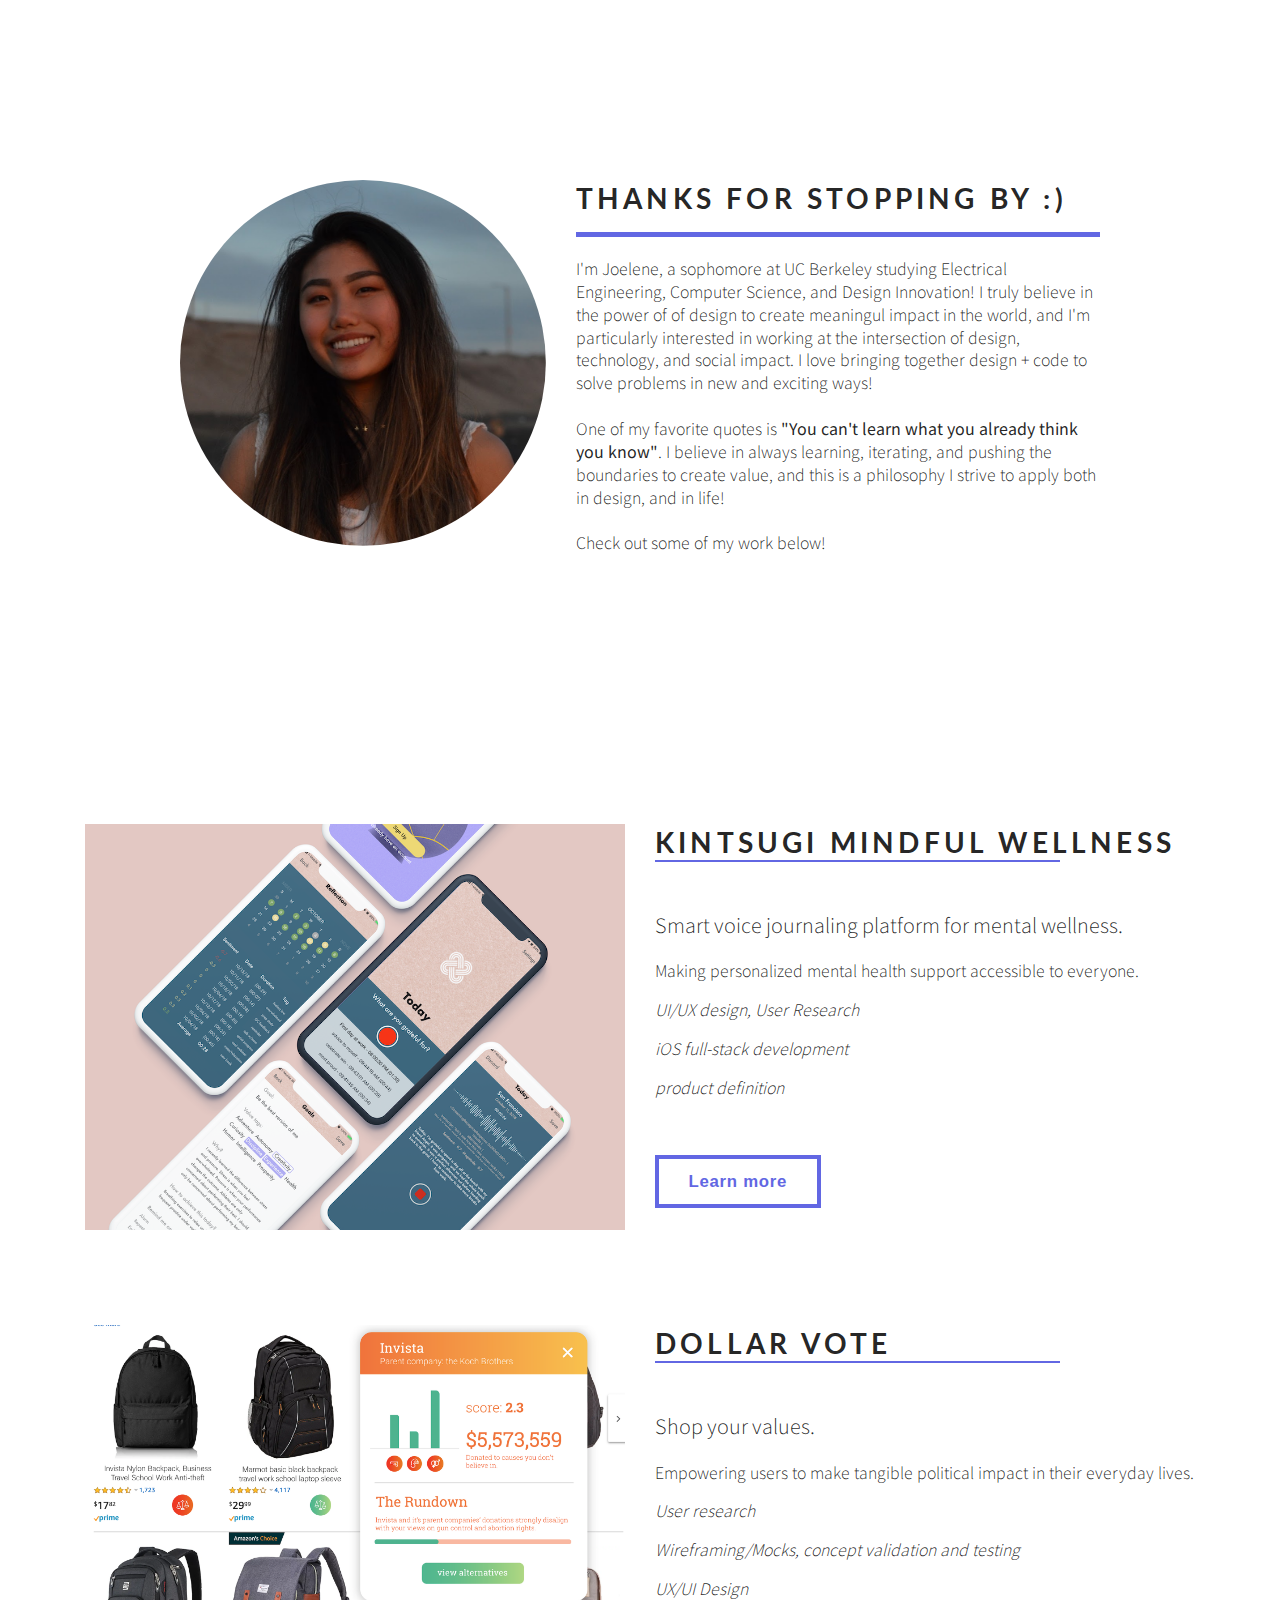
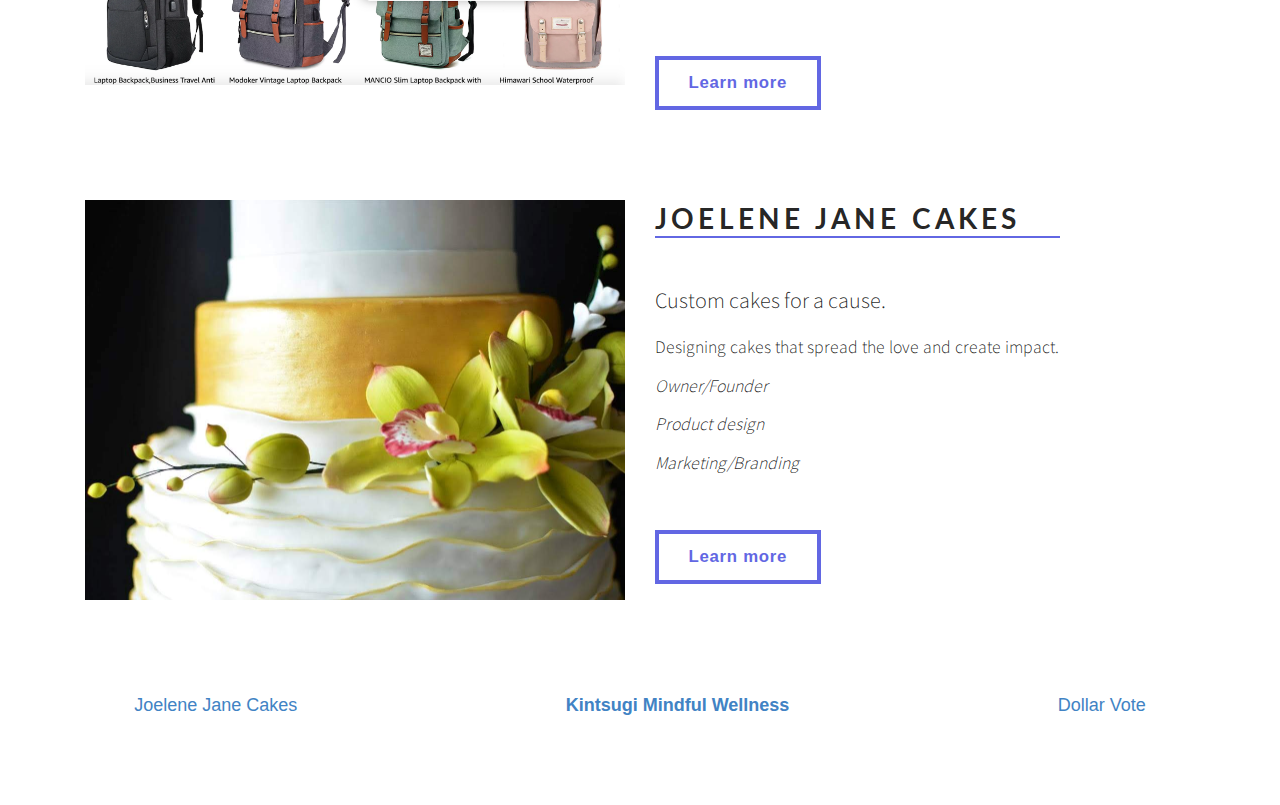
==== index.html @ 277ef2e5 "personal portfolio first commit" ====
<!DOCTYPE html>
<html>
  <head>
    <meta charset="utf-8">
    <title>my portfolio</title>
      <meta name="viewport" content="width=device-width, initial-scale=1.0">
      <link rel="stylesheet" href="css/styles.css" type="text/css">
      <link rel="stylesheet" href="css/dollar-vote.css" type="text/css">
      <link rel="stylesheet" href="css/kintsugi.css" type="text/css">
      <link rel="stylesheet" href="css/button.css" type="text/css">
      <link rel="stylesheet" href="css/about.css" type="text/css">
      <link rel="stylesheet" href="css/bootstrap-grid.css" type="text/css">
      <link href="https://fonts.googleapis.com/css?family=Noto+Sans+HK:300,400,500,700,900&display=swap" rel="stylesheet">

      <link rel="stylesheet" type="text/css" href="semantic/dist/semantic.min.css">
<script
  src="https://code.jquery.com/jquery-3.1.1.min.js"
  integrity="sha256-hVVnYaiADRTO2PzUGmuLJr8BLUSjGIZsDYGmIJLv2b8="
  crossorigin="anonymous"></script>
<script src="semantic/dist/semantic.min.js"></script>
  </head>
  <body>
    <!-- <div class="background-image">
    <svg version="1.1" id="Layer_1" xmlns="http://www.w3.org/2000/svg" xmlns:xlink="http://www.w3.org/1999/xlink" x="0px" y="0px"
	 viewBox="0 0 1366 768" style="enable-background:new 0 0 1366 768;" xml:space="preserve">
<style type="text/css">
	.st0{fill:none;}
	.st1{fill:#FBF4FF;}
	.st2{fill:#9794FF;}
</style>
<line class="st0" x1="608.1" y1="275.5" x2="608" y2="276.5"/>
<path class="st1" d="M0,0l884,0c-85,20.9-136.4,57.1-168,87c-41.4,39.2-42,61.3-83,87c-47,29.4-94.8,30.8-171,32
	c-125.6,2.1-124-22.6-169-8c-72.4,23.5-76.6,87.2-179,190c-44.1,44.2-85.7,74.9-114,94V0z"/>
<path class="st2" d="M0,0l577.7,0C589,75.5,562.3,101.7,555,108c-29.4,25.4-78.5,16.7-141.3,5.7C338.8,100.6,304.8,79.1,283,98
	c-19.8,17.2-6.2,47.6-28,62c-22.2,14.7-43.2-12.1-73-4c-47.8,12.9-39.4,94-98,136c-28.3,20.3-61,23.4-84,23V0z"/>
</svg>
</div> -->
    <main class="container">
      <div class="pad-top">
        <div class="row project-container">

          <div class="col-md-1">
          </div>
          <div class="col-md-10">
            <div class="row">
              <div class="col-md-5">
                <img src="img/joelene.png" class="profile-photo">
              </div>
              <div class="col-md-7">
                <h1>Thanks for stopping by :)</h1><p></p>
                <div class="underline-dv-title"></div><br>
                <p>I'm Joelene, a sophomore at UC Berkeley studying Electrical Engineering,
                  Computer Science, and Design Innovation! I truly believe in the power of
                  of design to create meaningul impact in the world, and I'm particularly
                  interested in working at the intersection of design, technology, and social impact.
                  I love bringing together design + code to solve problems in new and exciting ways!<br><br>
                  One of my favorite quotes is <strong>"You can't learn what you already think you know"</strong>.
                  I believe in always learning, iterating, and pushing the boundaries to create value, and this is
                  a philosophy I strive to apply both in design, and in life!<br><br>
                  Check out some of my work below!
              </div>
            </div>
          </div>
          <div class="col-md-1">
          </div>
          </div>
        </div>
      <section class="bottom-nav">
        <!-- <a href="cakes.html" class="inactive">Joelene Jane Cakes</a>
        <a href="kintsugi.html" class="inactive">Kintsugi Mindful Wellness</a>
        <a href="dollar-vote.html" class="inactive">Dollar Vote</a> -->
      </section>
    </main>
    <main class="container">
      <div class="row project-container">
        <div class="col">
          <img src="img/app-store-banner.png" class="cakes-logo">
        </div>
        <div class="col">
          <h1> Kintsugi Mindful Wellness</h1><br>
          <div class="underline-dv"></div><br>
          <p class="quote"> <br>Smart voice journaling platform for mental wellness. </p><br>
          <p>Making personalized mental health support accessible to everyone.</p>
          <p><i>UI/UX design, User Research</i></p>
          <p><i>iOS full-stack development</i></p>
          <p><i>product definition</i></p>
            <div class="home-button">
              <a href="kintsugi.html"><button class="btn draw-border">Learn more</button></a>
            </div>
          </div>
        </div>
      </div>
      <div class="row project-container">
        <div class="col">
          <img src="img/dollar-vote/4x/amazon-screen-2.png" class="cakes-logo">
        </div>
        <div class="col">
          <h1>  Dollar Vote</h1><br>
          <div class="underline-dv"></div><br>
          <p class="quote"><br>Shop your values.</p><br>
          <p>Empowering users to make tangible political impact in their everyday lives.</p>
          <p><i><p>User research</p>
          <p>Wireframing/Mocks, concept validation and testing</p>
          <p>UX/UI Design</p></i></p>
            <div class="home-button">
              <a href="dollar-vote.html"><button class="btn draw-border">Learn more</button></a>
            </div>
          </div>
      </div>
      <div class="row project-container">
        <div class="col">
          <img src="img/cakes/orchid.jpg" class="cakes-logo">
        </div>
        <div class="col">
          <h1>  Joelene Jane Cakes</h1>
          <div class="underline-dv"></div><br>
          <p class="quote"><br>Custom cakes for a cause. </p><br>
          <p>Designing cakes that spread the love and create impact.</p>
          <p><i><p> Owner/Founder </p>
          <p> Product design</p>
          <p> Marketing/Branding</p></i><p>
            <div class="home-button">
              <a href="cakes.html"><button class="btn draw-border">Learn more</button></a>
            </div>
          </div>
      </div>
    </main>
    <section class="bottom-nav">
      <a href="cakes.html" class="inactive">Joelene Jane Cakes</a>
      <a href="kintsugi.html" class="active">Kintsugi Mindful Wellness</a>
      <a href="dollar-vote.html" class="inactive">Dollar Vote</a>
    </section>
  </body>
</html>
---- css/styles.css ----
html {
  height: 100%;
}

body {
  margin: 0;
}

nav {
  position: fixed;
  z-index: 1;
  left: 0;
  right: 0;
}

h1 {
  /* font-family: 'Noto Sans HK', sans-serif; */
  font-family: 'Source Sans Pro', sans-serif;
  font-weight: 600;
  font-size: 50px;
}

h2 {
  /* font-family: 'Noto Sans HK', sans-serif; */
  font-family: 'Source Sans Pro', sans-serif;
  font-weight: 600;
  font-size: 50px;
}

h3 {
  font-family: 'Noto Sans HK', sans-serif;
  font-weight: 600;
  font-size: 50px;
  background-color: #f5d03d;
}

h4 {
  font-family: 'Noto Sans HK', sans-serif;
  font-weight: 500;
  font-size: 20px;
  background-color: #f5d03d;
}


p, a, li {
  font-family: 'Noto Sans HK', sans-serif;
  font-weight: 200;
  font-size: 16px;
}
.navigation-bar {
  box-shadow: 5px 5px 10px 0px rgba(0,0,0,0.05);
  text-align: center;
  background-color: white;
  margin-top: 0;
  margin-bottom: 40px;
  display: flex;
  justify-content: center;
  align-items: center;
  height: 8vh;
}
/* .background-image {
  z-index: -1
} */
/*
.container-1 {
  position: -80vh;
  background: url(img/4x/b)
} */
/* .home-background {
  background: url(/img/SVG/blobs.svg);
  background-position: left;
  background-repeat: no-repeat;
} */

/* .container-1 {
  background: url(img/4x/blobs.png)
} */

.navigation-bar li {
  display: inline-block;
  margin-left: 10px;
  margin-right: 10vh;
  color: #rgba(255, 0, 0, 0.5);
}

.header-links {
  text-align: center;
  margin-top: 0;
  margin-bottom: 40px;
  display: flex;
  justify-content: flex-start;
  align-items: center;
  height: 10vh;
}

.header-links li {
  display: inline-block;
  margin-left: 10px;
  margin-right: 10vh;
  color: #rgba(255, 0, 0, 0.5);
}

.header-image {
  position: absolute;
  left: -50px;
  height: 70vh;
  max-width: 1000px;
}

.title-home {
  color: white;
  margin-top: 15vh;
  padding-left: 20vw;
  padding-right: 20vw;
}

h1, h2 {
	display: inline;
	font-family: 'Oswald', sans-serif;
	text-transform: uppercase;
	line-height: 3rem;
}

h1 {
	letter-spacing: 0.3rem;
	font-weight: 700;
}

h2 {
	font-weight: 400;
	letter-spacing: 0.2rem;
	font-size: 2.6rem;
}

h2.after:after {
	content: "";
	display: inline-block;
	height: 3px;
	color: black;
	width: 30px;
	background-color: black;
	position: relative;
	bottom: 7px;
	margin-left: 10px;
	margin-right: 10px;
}

/* h1 {
  font-family: Avenir Next;
  font-weight: 400;
  margin: 5rem;
} */

.text-center {
  text-align: center;
}

.magical--underline {
  cursor: pointer;
  background-image: linear-gradient(45deg, #225e9e 0%, #712c69 100%);
  background-repeat: no-repeat;
  background-size: 100% .1em;
  background-position: 0 95%;
  transition: background-size .25s linear, color .2s linear;
  text-decoration: none;
  padding: 2px;
}
.magical--underline:hover {
  color: #fff;
  background-size: 100% 95%;
}

.top-section {
  padding-bottom:10vh;
}

.main-header {
  margin: 0 auto;
}

.email-me {
  padding-top = 50px;
}

img {
  max-width: 100%;
}

.work-image {
  position: relative;
  width: 100%;
  cursor: pointer;
  background-image: linear-gradient(45deg, #225e9e 0%, #712c69 100%);
  background-repeat: no-repeat;
  background-size: 100% .1em;
  background-position: 0 95%;
  transition: background-size .25s linear, color .2s linear;
  text-decoration: none;
  padding: 2px;
}

.cake-logo {
  height:10vh;
}

.work-image::after {
  display: block;
  position: relative;
  background-image: linear-gradient(to bottom, rgba(255, 255, 255, 0) 0, #fff 100%);
  margin-top: -150px;
  height: 150px;
  width: 100%;
  content: '';
}

.work h4{
  position: absolute;
  z-index: 1;
  top: -30px;
  left: -15px;
}

.card-row {
  padding-top: 10vh;
  padding-bottom: 10vh;
}

footer {
  background-color: #75e3dd;
}

.social-icon {
   height: 40px;
   margin: 10px;
}

.social-icons-container {
  text-align: center;
}

.project-container {
  padding-top:10vh;
}
.bottom-nav {
  padding-top:10vh;
  padding-bottom:10vh;
  display: flex;
  justify-content: space-around;
  align-items: center;
}

.active {
  font-family: 'Source Sans Pro', sans-serif;
  font-weight: 700;
  font-size: 18px;
  color:
}
.inactive {
  font-family: 'Source Sans Pro', sans-serif;
  font-weight: 400;
  font-size: 18px;
}


.card-container-home {
  /* padding-top:5vh; */
  width: 40vh;
  border-radius: 10px;
  background-color: #FFFFFF;
  box-shadow: 5px 5px 10px 5px rgba(0,0,0,0.05);
  display: flex;
  align-items: flex-start;
}
---- css/dollar-vote.css ----
.screenshot {
  border-radius: 10px;
  margin: 0 auto;
  /* box-shadow: 5px 5px 10px 0px rgba(0,0,0,0.05); */
}

.cards-titles-dv {
  min-height: 50vh;
  align-items: center;
  background-color: #6267E3;
}

.title-dv {
  color: white;
  margin-top: 15vh;
}

.underline-dv {
  background-image: linear-gradient(45deg, #6267E3 0%, #6267E3 100%);
  background-repeat: no-repeat;
  background-size: 75% 1em;
  height:2px;
}
.underline-dv-title {
  background-image: linear-gradient(45deg, #6267E3 0%, #6267E3 100%);
  background-repeat: no-repeat;
  background-size: 100% 3em;
  height:5px;
}

.user-research {
  padding-top: 10vh;
}

.cake {
  height:200px;
}
---- css/kintsugi.css ----
.quote {
  font-size: 20px;
  margin: 0 auto;
}
/* .titlee-container {
  text-align: center;
} */
.title-container {
  text-align: center;
  width=100%;
  display: flex;
  justify-content: center;
  margin-top:0 auto;
}

.tool-icon {
  height: 30px;
}

.xcode {
  padding-left: 10px;
}

.tools-icons-container {
  padding-right:20px;
}

.cards-titles {
  background-color: #ffdbd4;
  min-height: 50vh;
  align-items: center;
}

.title {
  margin-top: 15vh;
}

.overview {
  padding-top:10vh;
}

.cards {
  margin: 0 auto;
  margin-top: 5vh;
  display: flex;
  justify-content: flex-start;
}

.cards-container {
  margin:0 auto;
  width: 300px;
  width: 80%;
  display: flex;
  justify-content: center;
}

.card-box {
  display: flex;
  justify-content: center;
  padding-left: 100px;
  margin-bottom: 10vh;


}

.card-container {
  border-radius: 10px;
  background-color: #FFFFFF;
  box-shadow: 5px 5px 10px 0px rgba(0,0,0,0.05);
  display: flex;
  align-items: flex-start;
}

.card-contents {
  border-radius: 20px;
  margin: 20px;
  align-items: center;
}

.process-title {
  text-align: left;
}

.key-insights {
  padding-top: 10vh;
}

.screenshot {
  border-radius: 10px;
  margin: 0 auto;
  box-shadow: 5px 5px 10px 0px rgba(0,0,0,0.05);
}
.screenshot-row-inspiration {
  padding-top:10vh;
}
.screenshot-row {
  padding-top: 5vh;
  padding-bottom: 5vh;

}

.popup {
  margin: 0 auto;
}

.popup-container {
  padding-bottom: 5vh;
}

.popup-image {
  width:110%;
}

.blog {
  height:50vh;
}

.description{
  padding-top: 5vh;
}

.step-section {
  padding-top:5vh;
  padding-bottom: 5vh;
}

.audio {
  padding-top: 7vh;
}

.left-side {
  background-color: #ffdbd4;
}

.right-side {
  background-color: #ffdbd4;
}

.impact {
  padding-top: 5vh;
  padding-bottom: 5vh;
}
.underline {
  background-image: linear-gradient(45deg, #ffdbd4 0%, #ffdbd4 100%);
  background-repeat: no-repeat;
  background-size: 75% 1em;
  height:2px;
}

.app-store {
  background-color: #ffdbd4;
  height: 70%;
}

.popups {
  background-color: #dacfff;
}

.problem-statement {
  padding-top: 10vh;
}

.underline-dv-title {
  background-image: linear-gradient(45deg, #6267E3 0%, #6267E3 100%);
  background-repeat: no-repeat;
  background-size: 100% 3em;
  height:5px;
}
---- css/button.css ----
.home-button {
  padding-top:40px;
}

.draw-border {
  box-shadow: inset 0 0 0 4px #6267E3;
  color: #6267E3;
  transition: color 0.25s 0.0833333333s;
  position: relative;
}
.draw-border::before, .draw-border::after {
  border: 0 solid transparent;
  box-sizing: border-box;
  content: '';
  pointer-events: none;
  position: absolute;
  width: 0;
  height: 0;
  bottom: 0;
  right: 0;
}
.draw-border::before {
  border-bottom-width: 4px;
  border-left-width: 4px;
}
.draw-border::after {
  border-top-width: 4px;
  border-right-width: 4px;
}
.draw-border:hover {
  color: #ffe593;
}
.draw-border:hover::before, .draw-border:hover::after {
  border-color: #ffe593;
  transition: border-color 0s, width 0.25s, height 0.25s;
  width: 100%;
  height: 100%;
}
.draw-border:hover::before {
  transition-delay: 0s, 0s, 0.25s;
}
.draw-border:hover::after {
  transition-delay: 0s, 0.25s, 0s;
}

.btn {
  background: none;
  border: none;
  cursor: pointer;
  line-height: 1.5;
  font: 700 1.2rem 'Roboto Slab', sans-serif;
  padding: 1em 2em;
  letter-spacing: 0.05rem;
}
.btn:focus {
  outline: 2px #ffe593;
}
---- css/about.css ----
.profile-photo{
  clip-path: circle(50% at 50% 50%);
}

.pad-top {
  padding-top: 10vh;
}
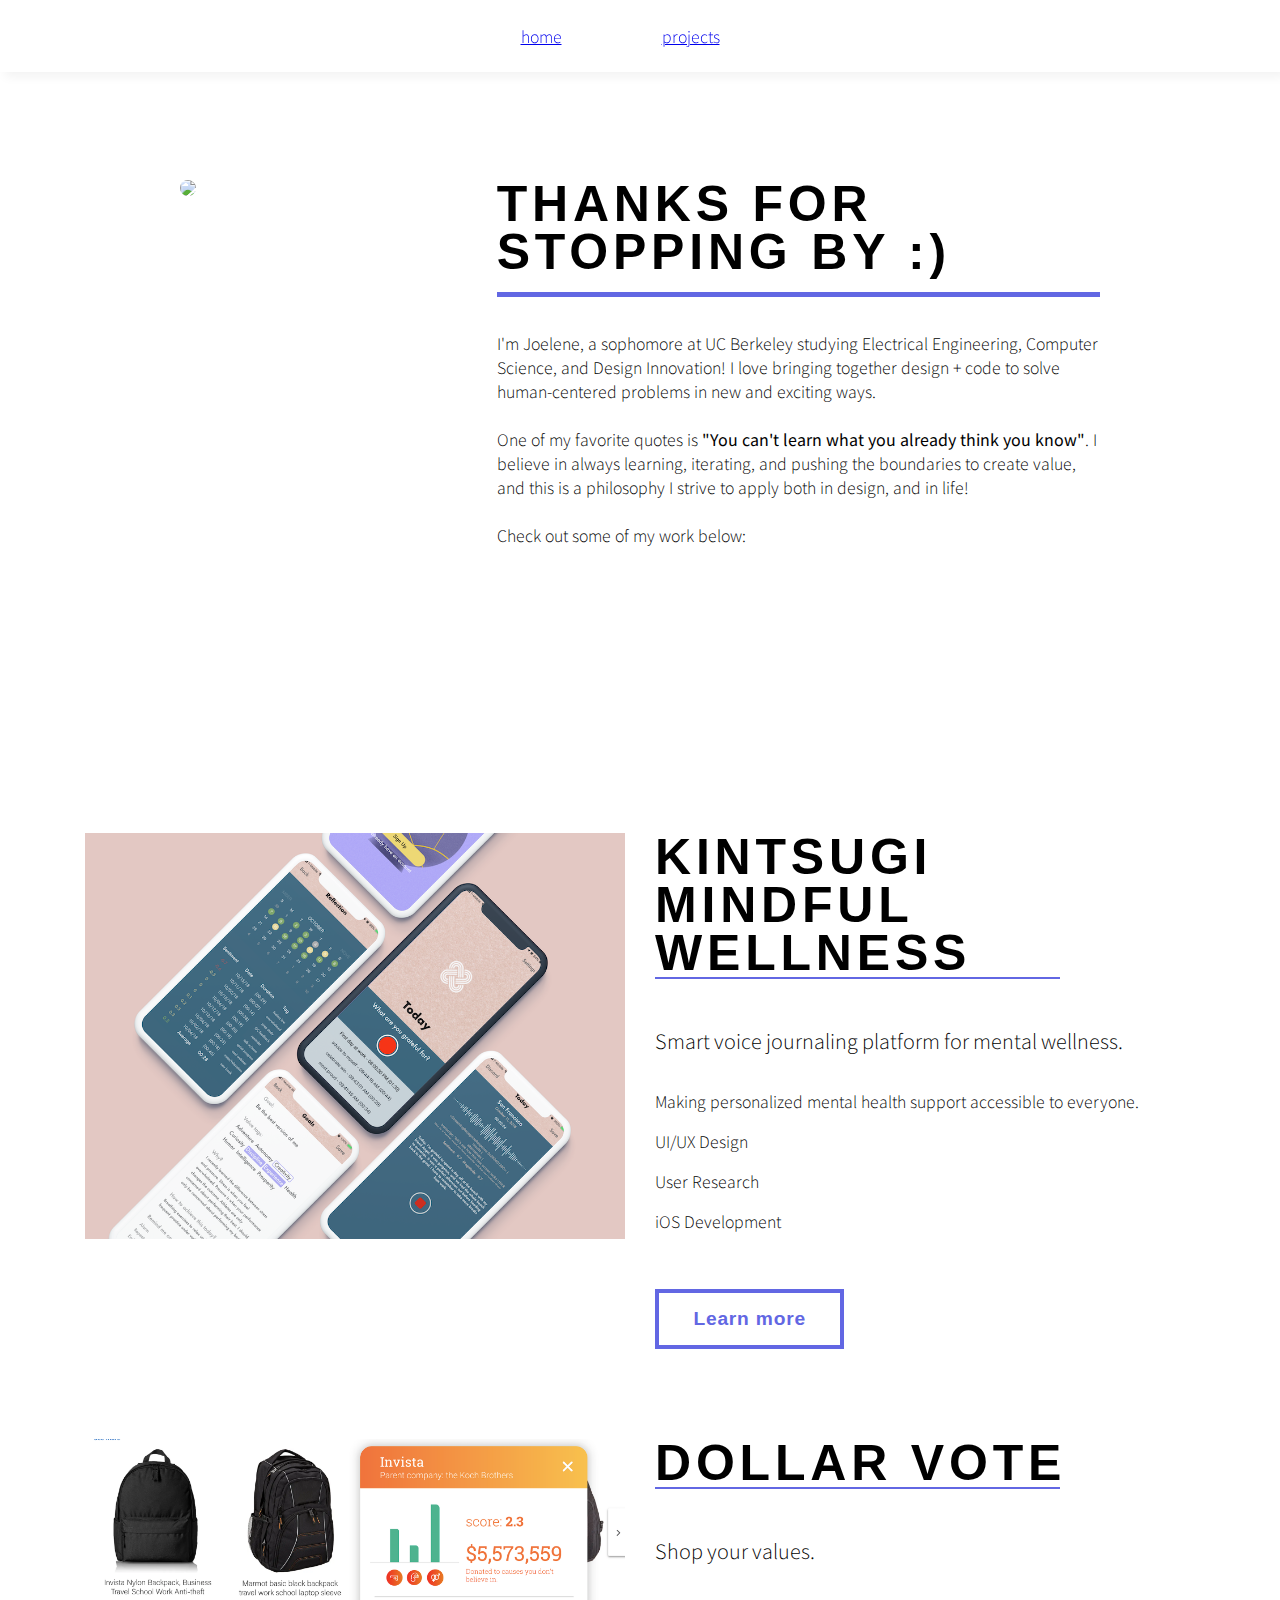
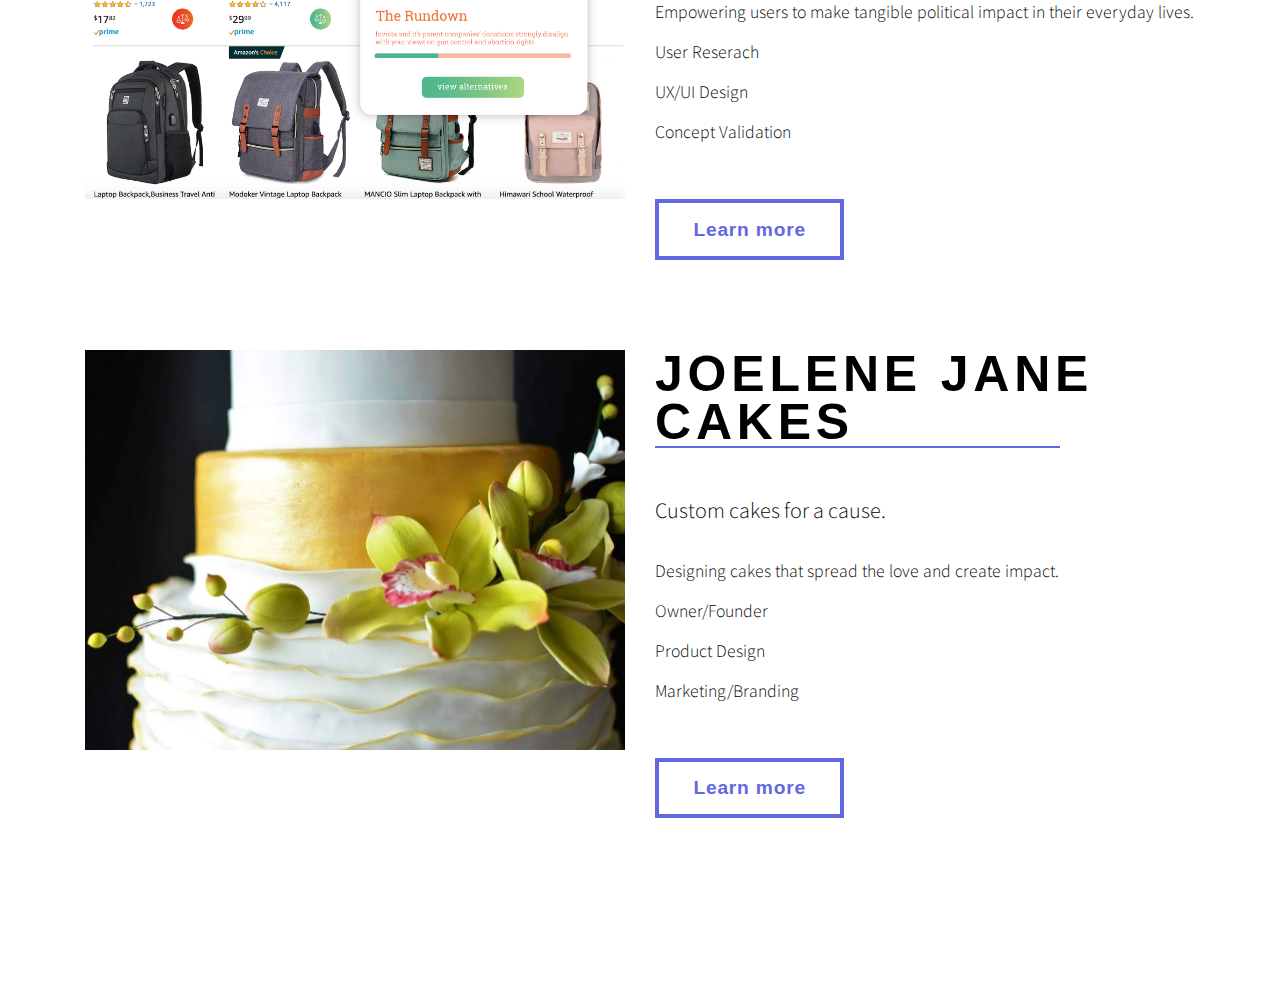
==== commit edf7baae: "pill buttons added to home page" ====
--- a/index.html
+++ b/index.html
@@ -20,6 +20,12 @@
 <script src="semantic/dist/semantic.min.js"></script>
   </head>
   <body>
+    <nav>
+      <ul class="navigation-bar">
+        <li><a href="index.html">home</a></li>
+        <li><a href="#kintsugi"><p>projects</p></a></li>
+      </ul>
+    </nav>
     <!-- <div class="background-image">
     <svg version="1.1" id="Layer_1" xmlns="http://www.w3.org/2000/svg" xmlns:xlink="http://www.w3.org/1999/xlink" x="0px" y="0px"
 	 viewBox="0 0 1366 768" style="enable-background:new 0 0 1366 768;" xml:space="preserve">
@@ -37,27 +43,28 @@
 </div> -->
     <main class="container">
       <div class="pad-top">
-        <div class="row project-container">
+        <div class="row project-container kintsugi">
 
           <div class="col-md-1">
           </div>
           <div class="col-md-10">
             <div class="row">
-              <div class="col-md-5">
-                <img src="img/joelene.png" class="profile-photo">
+              <div class="col-md-4">
+                <img src="img/4x/joelene.png" class="profile-photo">
               </div>
-              <div class="col-md-7">
+              <div class="col-md-8">
                 <h1>Thanks for stopping by :)</h1><p></p>
                 <div class="underline-dv-title"></div><br>
                 <p>I'm Joelene, a sophomore at UC Berkeley studying Electrical Engineering,
-                  Computer Science, and Design Innovation! I truly believe in the power of
+                  Computer Science, and Design Innovation!
+                  <!-- I truly believe in the power of
                   of design to create meaningul impact in the world, and I'm particularly
-                  interested in working at the intersection of design, technology, and social impact.
-                  I love bringing together design + code to solve problems in new and exciting ways!<br><br>
+                  interested in working at the intersection of design, technology, and social impact. -->
+                  I love bringing together design + code to solve human-centered problems in new and exciting ways.<br><br>
                   One of my favorite quotes is <strong>"You can't learn what you already think you know"</strong>.
                   I believe in always learning, iterating, and pushing the boundaries to create value, and this is
                   a philosophy I strive to apply both in design, and in life!<br><br>
-                  Check out some of my work below!
+                  Check out some of my work below:
               </div>
             </div>
           </div>
@@ -81,9 +88,12 @@
           <div class="underline-dv"></div><br>
           <p class="quote"> <br>Smart voice journaling platform for mental wellness. </p><br>
           <p>Making personalized mental health support accessible to everyone.</p>
-          <p><i>UI/UX design, User Research</i></p>
-          <p><i>iOS full-stack development</i></p>
-          <p><i>product definition</i></p>
+          <div class="pills">
+              <p class="small button border double-border pill">UI/UX Design</p>
+              <p class="small button border double-border pill">User Research</p>
+              <p class="small button border double-border pill">iOS Development</p>
+          </div>
+          <!-- <p><i>product definition</i></p> -->
             <div class="home-button">
               <a href="kintsugi.html"><button class="btn draw-border">Learn more</button></a>
             </div>
@@ -99,9 +109,11 @@
           <div class="underline-dv"></div><br>
           <p class="quote"><br>Shop your values.</p><br>
           <p>Empowering users to make tangible political impact in their everyday lives.</p>
-          <p><i><p>User research</p>
-          <p>Wireframing/Mocks, concept validation and testing</p>
-          <p>UX/UI Design</p></i></p>
+            <div class="pills">
+                <p class="small button border double-border pill">User Reserach</p>
+                <p class="small button border double-border pill">UX/UI Design</p>
+                <p class="small button border double-border pill">Concept Validation</p>
+            </div>
             <div class="home-button">
               <a href="dollar-vote.html"><button class="btn draw-border">Learn more</button></a>
             </div>
@@ -116,9 +128,11 @@
           <div class="underline-dv"></div><br>
           <p class="quote"><br>Custom cakes for a cause. </p><br>
           <p>Designing cakes that spread the love and create impact.</p>
-          <p><i><p> Owner/Founder </p>
-          <p> Product design</p>
-          <p> Marketing/Branding</p></i><p>
+          <div class="pills">
+              <p class="small button border double-border pill">Owner/Founder</p>
+              <p class="small button border double-border pill">Product Design</p>
+              <p class="small button border double-border pill">Marketing/Branding</p>
+          </div>
             <div class="home-button">
               <a href="cakes.html"><button class="btn draw-border">Learn more</button></a>
             </div>
@@ -126,9 +140,9 @@
       </div>
     </main>
     <section class="bottom-nav">
-      <a href="cakes.html" class="inactive">Joelene Jane Cakes</a>
+      <!-- <a href="cakes.html" class="inactive">Joelene Jane Cakes</a>
       <a href="kintsugi.html" class="active">Kintsugi Mindful Wellness</a>
-      <a href="dollar-vote.html" class="inactive">Dollar Vote</a>
+      <a href="dollar-vote.html" class="inactive">Dollar Vote</a> -->
     </section>
   </body>
 </html>
